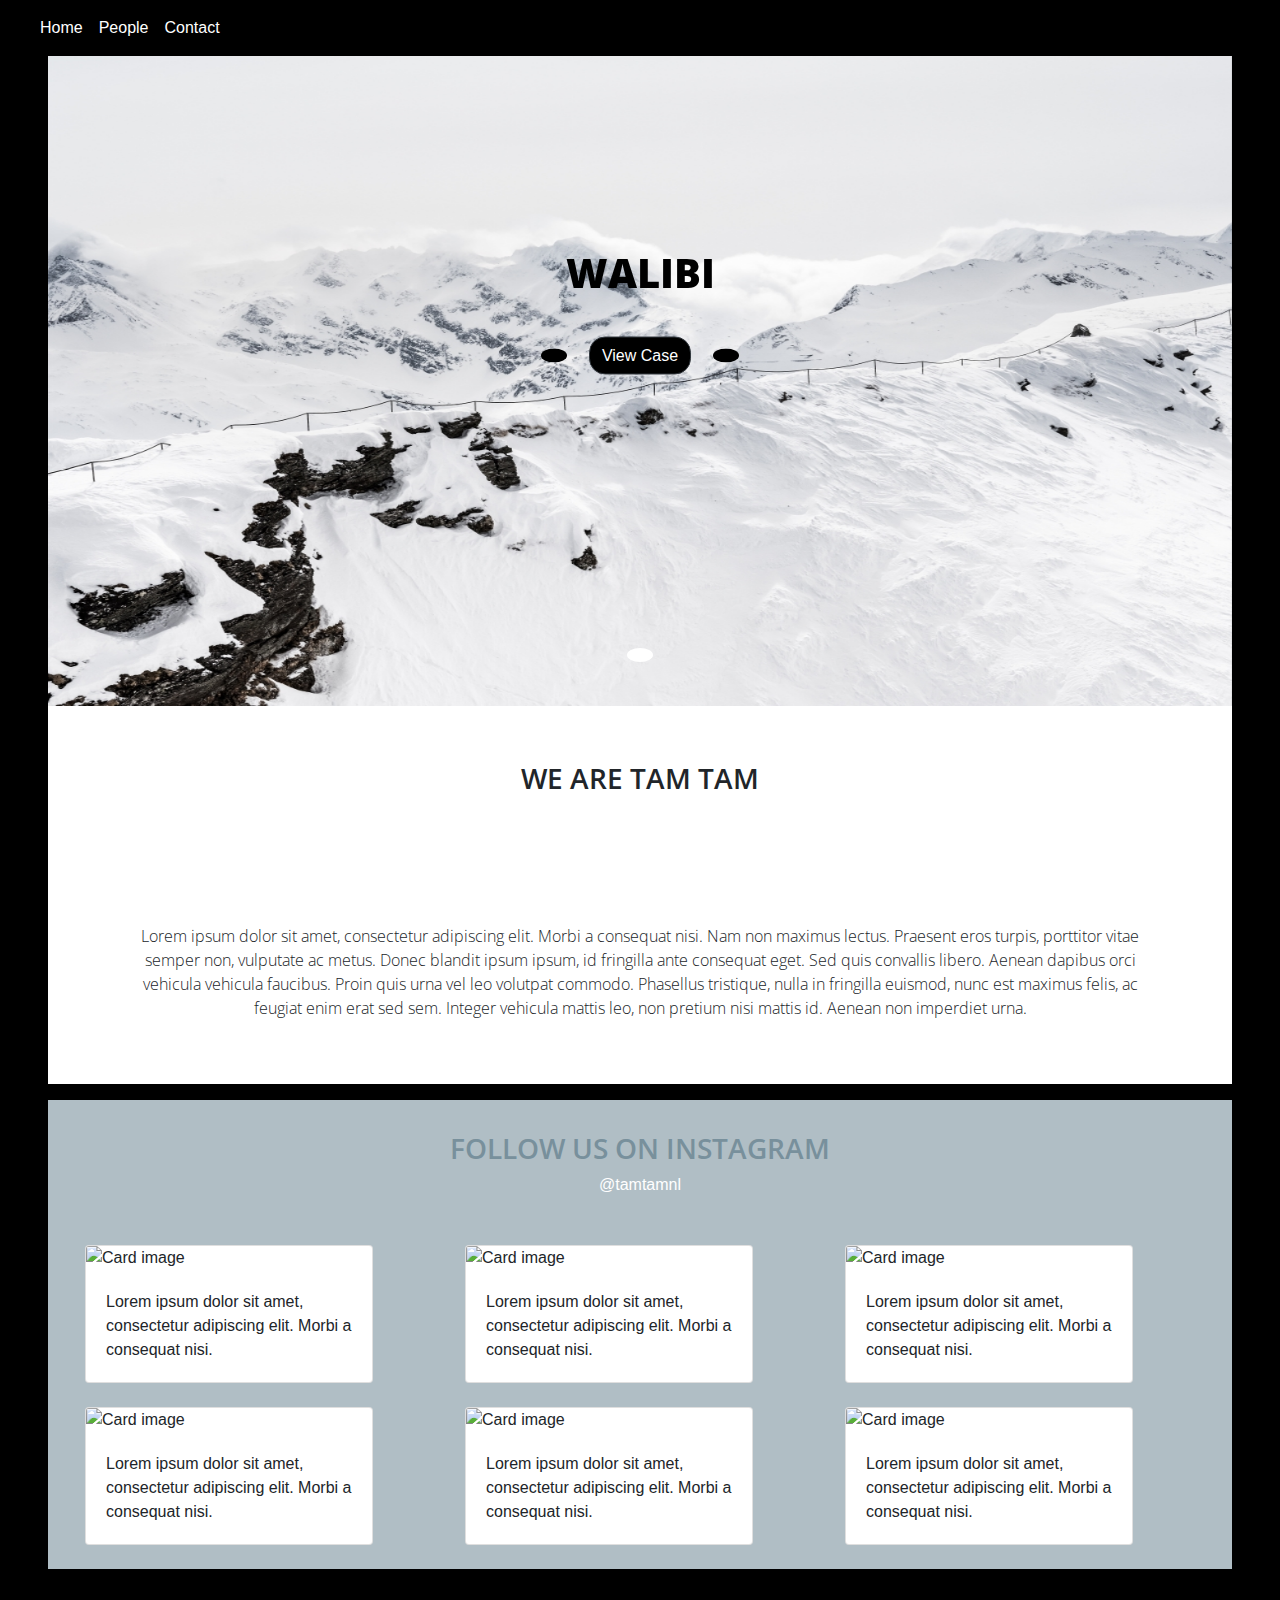
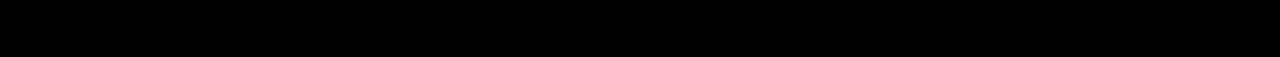
==== index.html @ b9c47a27 "new" ====
<!DOCTYPE html>
<html lang="en" dir="ltr">
  <head>
    <meta charset="utf-8">
    <title>Home</title>
    <script type="text/javascript" src="js/jquery.slim.min.js"></script>
    <script type="text/javascript" src="js/popper.min.js"></script>
    <script type="text/javascript" src="js/vue.js"></script>
        <script type="text/javascript" src="js/app.js"></script>
    <script type="text/javascript" src="js/bootstrap.min.js"></script>
    <link rel="stylesheet" href="css/bootstrap.min.css">
    <link rel="stylesheet" href="css/master.css">
    <link rel="stylesheet" href="https://use.fontawesome.com/releases/v5.0.10/css/all.css" integrity="sha384-+d0P83n9kaQMCwj8F4RJB66tzIwOKmrdb46+porD/OvrJ+37WqIM7UoBtwHO6Nlg" crossorigin="anonymous">
    </head>
  <body>
<header>

</header>
<main class="content-wrapper">
  <header>
    <nav class="navbar navbar-expand-lg navbar-light bg-light">
<a class="navbar-brand" href="#"><span><i class="fas fa-magic"></i></span> </a>
<button class="navbar-toggler" type="button" data-toggle="collapse" data-target="#navbarNav" aria-controls="navbarNav" aria-expanded="false" aria-label="Toggle navigation">
  <span class="navbar-toggler-icon"></span>
</button>
<div class="collapse navbar-collapse" id="">
  <ul class="navbar-nav">
    <li class="nav-item active">
      <a class="nav-link" href="#">Home <span class="sr-only">(current)</span></a>
    </li>
    <li class="nav-item">
      <a class="nav-link" href="#">People</a>
    </li>
    <li class="nav-item">
      <a class="nav-link" href="#">Contact</a>
    </li>
  </ul>
</div>
</nav>
  </header>
  <div id="main-body" class="container-fluid">

<div id="container-carousel" class=" text-center">
  <div id="carousel" class="carousel slide" data-interval="false" >
<div class="carousel-inner">
  <div class="carousel-item active">
    <img class="d-block w-100" style="max-height:650px !important;" src="img/first.jpg" alt="First slide">
  </div>
  <div class="carousel-item">
    <img class="d-block w-100" style="max-height:650px !important;" src="img/second.jpg" alt="Second slide">
  </div>
  <div class="carousel-item">
    <img class="d-block w-100" style="max-height:650px !important;" src="img/third.jpg" alt="Third slide">
  </div>
</div>
<div class="carousel-caption d-none d-md-block heading">
<h1 id="head">WALIBI</h1>
<div class="row justify-content-md-center">
<div class="col-md-1">
  <a class="carousel-control-prev " href="#carousel" role="button" data-slide="prev">
      <button type="button" class="btn control"> <span></span><i class="fas fa-chevron-circle-left"></i></button>
      <span class="sr-only">Previous</span>
    </a>
</div>
<div class="col-md-2">
  <button type="button" style="border-radius:16px !important;background-color:#000;color:#fff;" class="btn btn-dark">View Case</button>
</div>
<div class="col-md-1">
      <a class="carousel-control-next" href="#carousel" role="button" data-slide="next">
        <button type="button" class="btn control"><span></span><i class="fas fa-chevron-circle-right"></i></button>
        <span class="sr-only">Next</span></a>
</div>
</div>
</div>
<div class="carousel-caption d-none d-md-block ">
<button id="scroll" type="button" class="btn scroll"><span></span><i class="fas fa-sort-down"></i></button>
</div>

</div>
</div>
<div id="container-tam" class="container-fluid">

<h3 id="team" style="padding:2em;" class="text-center">We Are Tam Tam</h3>

<p id="team-content" class="text-center">Lorem ipsum dolor sit amet, consectetur adipiscing elit. Morbi a consequat nisi. Nam non maximus lectus. Praesent eros turpis, porttitor vitae semper non, vulputate ac metus. Donec blandit ipsum ipsum, id fringilla ante consequat eget. Sed quis convallis libero. Aenean dapibus orci vehicula vehicula faucibus. Proin quis urna vel leo volutpat commodo. Phasellus tristique, nulla in fringilla euismod, nunc est maximus felis, ac feugiat enim erat sed sem. Integer vehicula mattis leo, non pretium nisi mattis id. Aenean non imperdiet urna.</p>
</div>

<div id="insta" class="container-fluid">
  <div style="padding:2em;" >
    <h3 id="insta-head"class="text-center">Follow us on instagram</h3>
    <p id="insta-id" style="color:#fff;" class="text-center">@tamtamnl</p>
  </div>

  <div  id="app" class="container">
    <div id="feed" class="row">
    <div class="col col-xs-12" v-for="(result, index) in object">

        <div class="card feed-card" style="width: 18rem;">
          <img class="card-img-top" v-bind:src="result.url" alt="Card image">
          <div class="card-body">
            <p class="card-text">{{ result.text }}</p>
          </div>
        </div>
        <br>

      </div>

    </div>
  </div>

</div>
<footer class="text-center">
  <span class="social"><i class="fab fa-facebook-f icons"></i></span>
  <span class="social"><i class="fab fa-twitter icons"></i></span>
  <span class="social"><i class="fab fa-instagram icons"></i></span>
</footer>

  </div>



</main>
  </body>
</html>
---- css/master.css ----
@import url('https://fonts.googleapis.com/css?family=Open+Sans:400,800');
.control{border-radius: 50%;
    background-color: #000;
    color: #fff;
}
.carousel-control-prev{
padding-left: 80%;
opacity: 1;
}
.carousel-control-next{
  padding-right: 80%;
  opacity: 1;
}
.heading{
  color: #000;
  top: 50%;
  transform: translateY(-50%);
}
.control:hover{
    background-color: #FF5722;
}
.scroll{
  color: #FF5722;
  background-color: #fff;
  border-radius: 50%;
}
#insta{
    background-color: #B0BEC5;
    width: 100% !important

}
#insta-head{
  font-family: 'Open Sans', sans-serif;
  font-weight: 600;
  color: #78909C;
  text-transform: uppercase;
}
#head{
  font-family: 'Open Sans', sans-serif;
  font-weight: 800;
  text-transform: uppercase;
  margin-bottom: 1em;
}
#team{
  font-family: 'Open Sans', sans-serif;
  font-weight: 600;
    padding-bottom: 1em;
  text-transform: uppercase;
}
#team-content{
  font-family: 'Open Sans', sans-serif;
  font-weight: 200;
  padding-bottom: 1em;
  padding: 4em;
}
@media only screen
  and (min-device-width: 320px)
  and (max-device-width: 480px)
  and (-webkit-min-device-pixel-ratio: 2) {

     #app{
         max-width: 100%;
     }
#feed{
  display: inline;
}
.feed-card{
  width: 100% !important;
}
.card-body{
  font-size: 2em;
}
#team-content{
  font-size: 2.5em;
  padding: 1em !important;

}
#team{
  font-size: 3.5em;
  padding-bottom: : 0em !important;
}
#insta-id{
  font-size: 2em;
}
#insta-head{
  font-size: 2.5em;
}
}
#container-carousel{

}
#container-tam{
background-color: #fff;
}
#main-body{
  padding: 3em;
  padding-top: 0;
  background-color: #000;
}
.icons{
  color: #fff;
}
footer{
  margin-top: 1em;
}
.social{
  margin: 1em;
}
.navbar{
  background-color: #000 !important
}
.nav-link{
  color: #fff !important;
}
.navbar-brand{
    color: #fff !important;
}
.navbar-toggler{
    background-color: #fff !important;
}
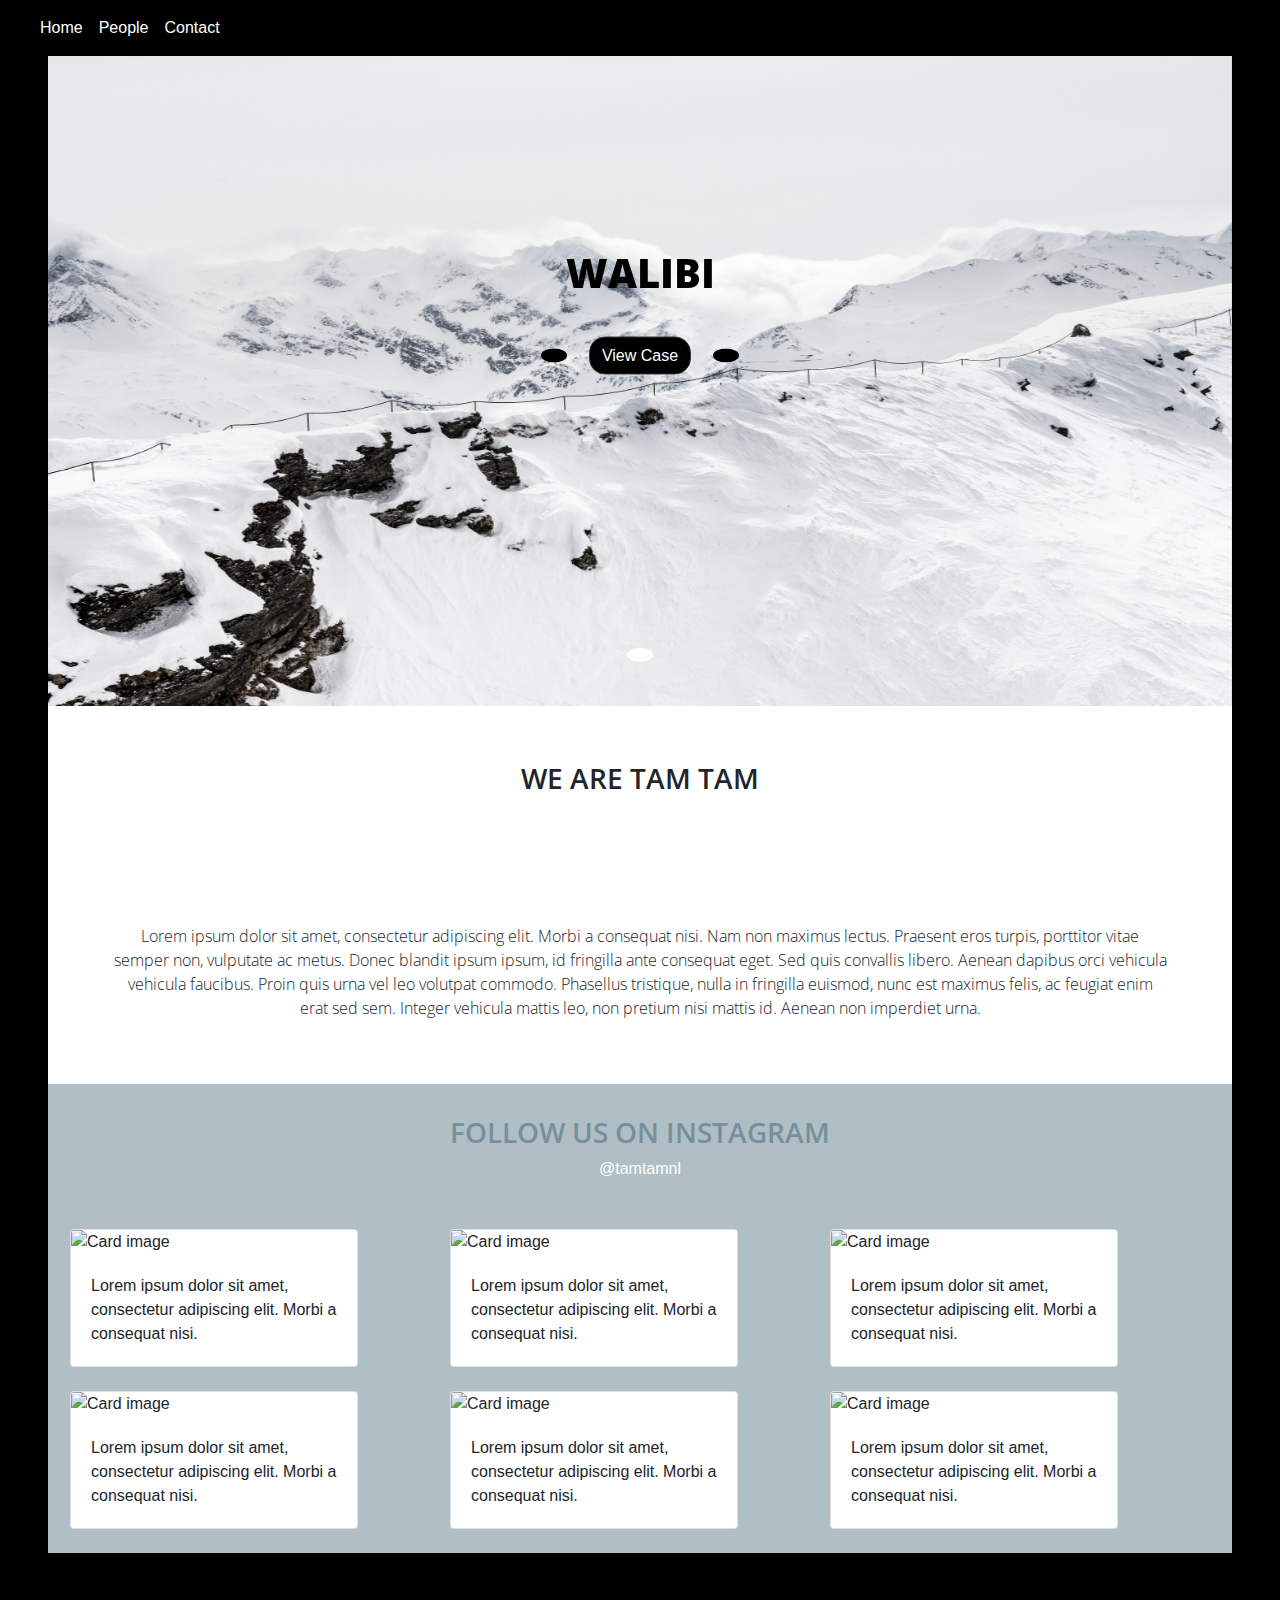
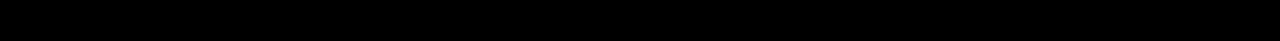
==== commit c18c1b0a: "new" ====
--- a/index.html
+++ b/index.html
@@ -20,10 +20,10 @@
   <header>
     <nav class="navbar navbar-expand-lg navbar-light bg-light">
 <a class="navbar-brand" href="#"><span><i class="fas fa-magic"></i></span> </a>
-<button class="navbar-toggler" type="button" data-toggle="collapse" data-target="#navbarNav" aria-controls="navbarNav" aria-expanded="false" aria-label="Toggle navigation">
+<button  class="navbar-toggler" type="button" data-toggle="modal" data-target="#myModal" aria-controls="navbarNav" aria-expanded="false" aria-label="Toggle navigation">
   <span class="navbar-toggler-icon"></span>
 </button>
-<div class="collapse navbar-collapse" id="">
+<div class="collapse navbar-collapse overlay" id="">
   <ul class="navbar-nav">
     <li class="nav-item active">
       <a class="nav-link" href="#">Home <span class="sr-only">(current)</span></a>
@@ -37,6 +37,27 @@
   </ul>
 </div>
 </nav>
+<div class="modal" id="myModal" tabindex="-1" role="dialog" aria-hidden="true">
+    <div class="modal-dialog modal-full" role="document">
+        <div class="modal-content">
+          <button id="close-btn" type="button" class="close" data-dismiss="modal" aria-label="Close">
+        <span id="close" aria-hidden="true">&times;</span>
+        <span id="brand"><i class="fas fa-magic"></i></span>
+      </button>
+      <ul id="menu" class="navbar-nav text-center">
+        <li class="nav-item active">
+          <a class="nav-link" href="#">Home <span class="sr-only">(current)</span></a>
+        </li>
+        <li class="nav-item">
+          <a class="nav-link" href="#">People</a>
+        </li>
+        <li class="nav-item">
+          <a class="nav-link" href="#">Contact</a>
+        </li>
+      </ul>
+        </div>
+    </div>
+</div>
   </header>
   <div id="main-body" class="container-fluid">
 
@@ -62,7 +83,7 @@
       <span class="sr-only">Previous</span>
     </a>
 </div>
-<div class="col-md-2">
+<div class="col-md-3 col-xl-2">
   <button type="button" style="border-radius:16px !important;background-color:#000;color:#fff;" class="btn btn-dark">View Case</button>
 </div>
 <div class="col-md-1">
@@ -73,15 +94,14 @@
 </div>
 </div>
 <div class="carousel-caption d-none d-md-block ">
-<button id="scroll" type="button" class="btn scroll"><span></span><i class="fas fa-sort-down"></i></button>
+<button id="scroll" type="button" class="btn scroll"><span></span><i class="fas fa-angle-down"></i></button>
 </div>
 
 </div>
 </div>
-<div id="container-tam" class="container-fluid">
 
+<div id="container-tam" class="">
 <h3 id="team" style="padding:2em;" class="text-center">We Are Tam Tam</h3>
-
 <p id="team-content" class="text-center">Lorem ipsum dolor sit amet, consectetur adipiscing elit. Morbi a consequat nisi. Nam non maximus lectus. Praesent eros turpis, porttitor vitae semper non, vulputate ac metus. Donec blandit ipsum ipsum, id fringilla ante consequat eget. Sed quis convallis libero. Aenean dapibus orci vehicula vehicula faucibus. Proin quis urna vel leo volutpat commodo. Phasellus tristique, nulla in fringilla euismod, nunc est maximus felis, ac feugiat enim erat sed sem. Integer vehicula mattis leo, non pretium nisi mattis id. Aenean non imperdiet urna.</p>
 </div>
 
@@ -93,7 +113,7 @@
 
   <div  id="app" class="container">
     <div id="feed" class="row">
-    <div class="col col-xs-12" v-for="(result, index) in object">
+    <div id="col-feed" style="padding-left:0;padding-right:0" class="col col-xs-12" v-for="(result, index) in object">
 
         <div class="card feed-card" style="width: 18rem;">
           <img class="card-img-top" v-bind:src="result.url" alt="Card image">
--- a/css/master.css
+++ b/css/master.css
@@ -52,6 +52,8 @@
   font-weight: 200;
   padding-bottom: 1em;
   padding: 4em;
+  margin-bottom: 0;
+  margin-top: 0;
 }
 @media only screen
   and (min-device-width: 320px)
@@ -118,3 +120,42 @@
 .navbar-toggler{
     background-color: #fff !important;
 }
+.modal-full {
+    min-width: 100%;
+    margin: 0;
+}
+
+.modal-full .modal-content {
+    min-height: 100vh;
+    background-color: #000;
+}
+
+#close{
+  font-size: 4em;
+    float: left;
+    color: #fff;
+    margin: .2em;
+}
+#close:hover{
+  color:#f44336 !important;
+}
+#brand{
+  font-size: 3em;
+float: left;
+color: #fff;
+opacity: 1;
+padding-top: .3em;
+padding-left: 30%;
+}
+#menu{
+  font-size: 5em;
+  font-family: 'Open Sans', sans-serif;
+  font-weight: 600;
+  text-transform: uppercase;
+}
+.nav-link:hover{
+    color:#f44336 !important;
+}
+#feed>div:nth-child(even):{
+
+}
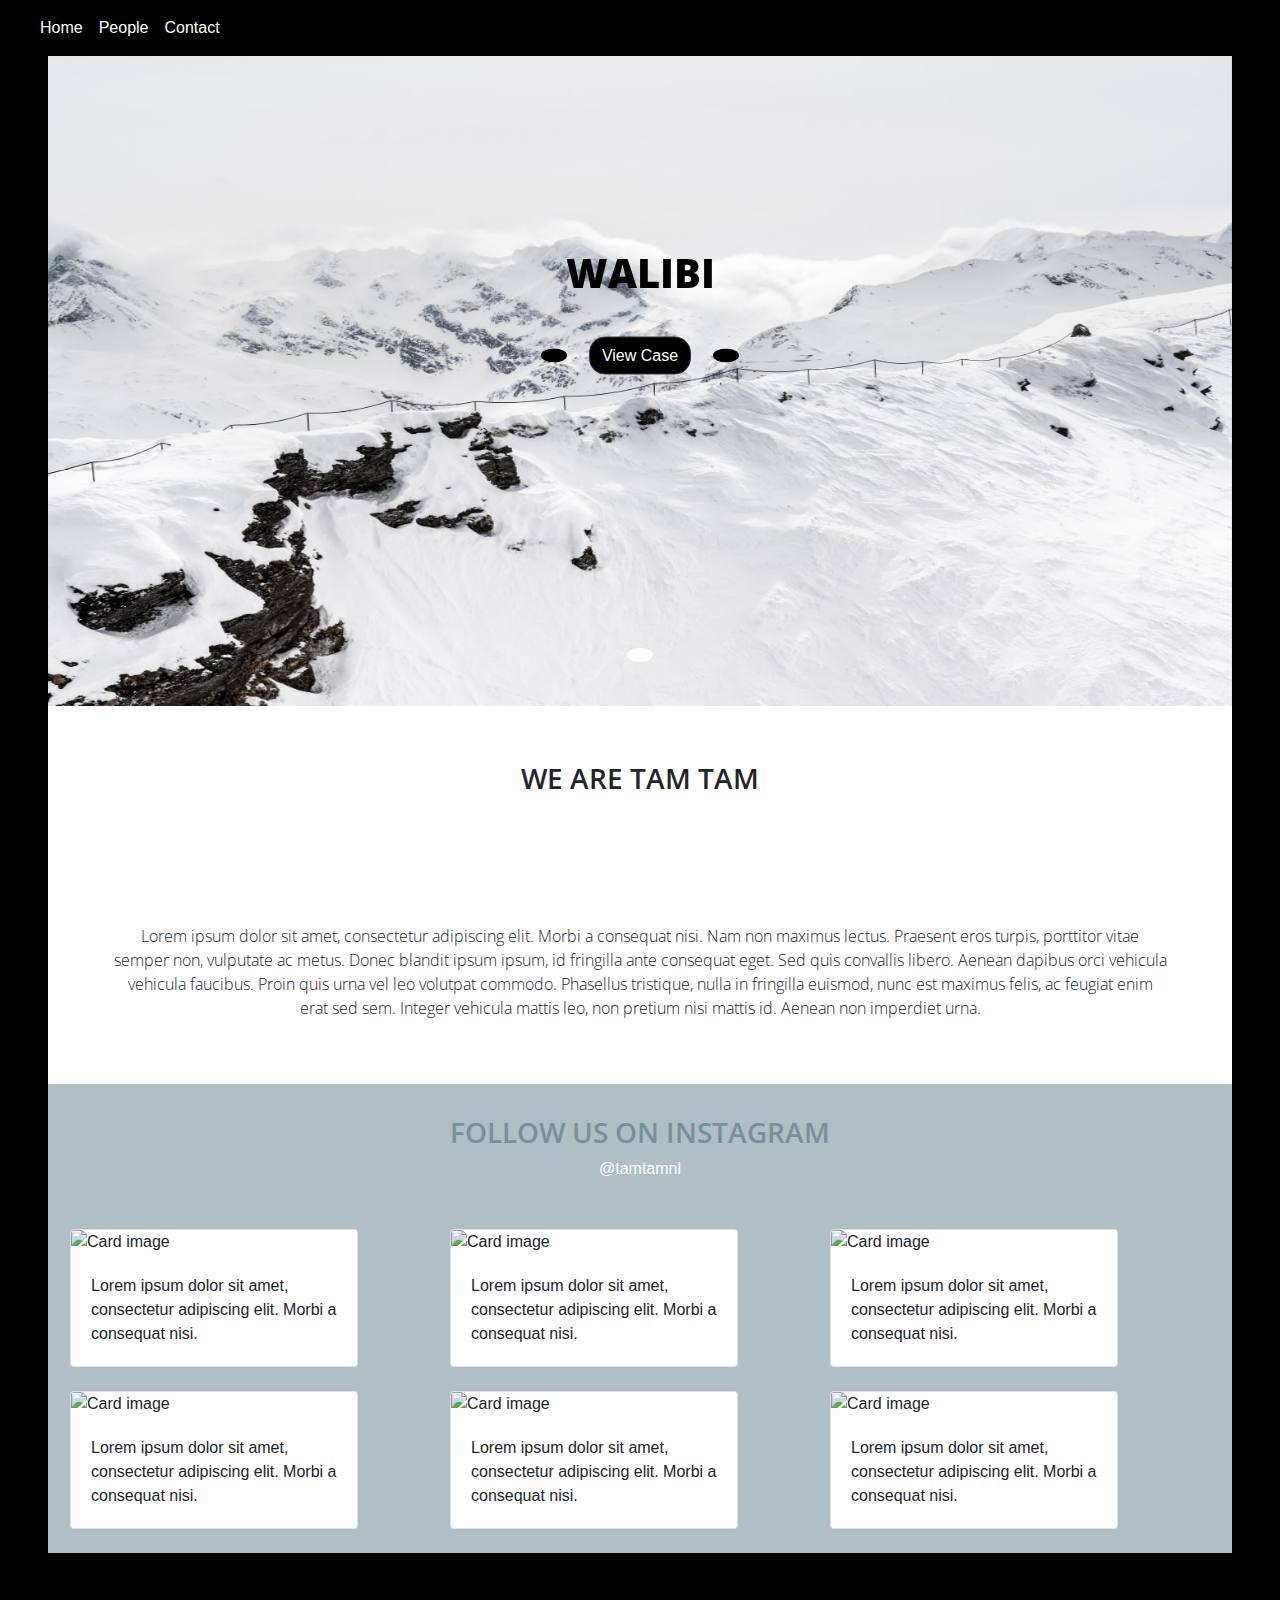
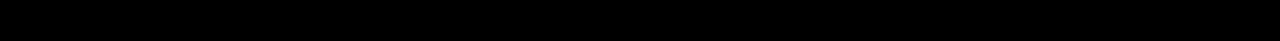
==== commit 26833c6f: "new" ====
--- a/index.html
+++ b/index.html
@@ -1,144 +1,134 @@
 <!DOCTYPE html>
 <html lang="en" dir="ltr">
-  <head>
-    <meta charset="utf-8">
-    <title>Home</title>
-    <script type="text/javascript" src="js/jquery.slim.min.js"></script>
-    <script type="text/javascript" src="js/popper.min.js"></script>
-    <script type="text/javascript" src="js/vue.js"></script>
-        <script type="text/javascript" src="js/app.js"></script>
-    <script type="text/javascript" src="js/bootstrap.min.js"></script>
-    <link rel="stylesheet" href="css/bootstrap.min.css">
-    <link rel="stylesheet" href="css/master.css">
-    <link rel="stylesheet" href="https://use.fontawesome.com/releases/v5.0.10/css/all.css" integrity="sha384-+d0P83n9kaQMCwj8F4RJB66tzIwOKmrdb46+porD/OvrJ+37WqIM7UoBtwHO6Nlg" crossorigin="anonymous">
-    </head>
-  <body>
-<header>
 
-</header>
-<main class="content-wrapper">
-  <header>
-    <nav class="navbar navbar-expand-lg navbar-light bg-light">
-<a class="navbar-brand" href="#"><span><i class="fas fa-magic"></i></span> </a>
-<button  class="navbar-toggler" type="button" data-toggle="modal" data-target="#myModal" aria-controls="navbarNav" aria-expanded="false" aria-label="Toggle navigation">
-  <span class="navbar-toggler-icon"></span>
-</button>
-<div class="collapse navbar-collapse overlay" id="">
-  <ul class="navbar-nav">
-    <li class="nav-item active">
-      <a class="nav-link" href="#">Home <span class="sr-only">(current)</span></a>
-    </li>
-    <li class="nav-item">
-      <a class="nav-link" href="#">People</a>
-    </li>
-    <li class="nav-item">
-      <a class="nav-link" href="#">Contact</a>
-    </li>
-  </ul>
-</div>
-</nav>
-<div class="modal" id="myModal" tabindex="-1" role="dialog" aria-hidden="true">
-    <div class="modal-dialog modal-full" role="document">
-        <div class="modal-content">
-          <button id="close-btn" type="button" class="close" data-dismiss="modal" aria-label="Close">
-        <span id="close" aria-hidden="true">&times;</span>
-        <span id="brand"><i class="fas fa-magic"></i></span>
-      </button>
-      <ul id="menu" class="navbar-nav text-center">
-        <li class="nav-item active">
-          <a class="nav-link" href="#">Home <span class="sr-only">(current)</span></a>
-        </li>
-        <li class="nav-item">
-          <a class="nav-link" href="#">People</a>
-        </li>
-        <li class="nav-item">
-          <a class="nav-link" href="#">Contact</a>
-        </li>
-      </ul>
+<head>
+  <meta charset="utf-8">
+  <title>Home</title>
+  <script type="text/javascript" src="js/jquery.min.js"></script>
+  <script type="text/javascript" src="js/popper.min.js"></script>
+  <script type="text/javascript" src="js/vue.js"></script>
+  <script type="text/javascript" src="js/app.js"></script>
+  <script type="text/javascript" src="js/script.js"></script>
+  <script type="text/javascript" src="js/bootstrap.min.js"></script>
+  <link rel="stylesheet" href="css/bootstrap.min.css">
+  <link rel="stylesheet" href="css/master.css">
+  <link rel="stylesheet" href="https://use.fontawesome.com/releases/v5.0.10/css/all.css" integrity="sha384-+d0P83n9kaQMCwj8F4RJB66tzIwOKmrdb46+porD/OvrJ+37WqIM7UoBtwHO6Nlg" crossorigin="anonymous">
+</head>
+
+<body>
+  <main class="content-wrapper">
+    <header>
+      <nav class="navbar navbar-expand-lg navbar-light bg-light">
+        <a class="navbar-brand" href="#"><span><i class="fas fa-magic"></i></span> </a>
+        <button class="navbar-toggler" type="button" data-toggle="modal" data-target="#myModal" aria-controls="navbarNav" aria-expanded="false" aria-label="Toggle navigation">
+          <span class="navbar-toggler-icon"></span>
+          </button>
+        <div class="collapse navbar-collapse overlay" id="">
+          <ul class="navbar-nav">
+            <li class="nav-item active">
+              <a class="nav-link" href="#">Home <span class="sr-only">(current)</span></a>
+            </li>
+            <li class="nav-item">
+              <a class="nav-link" href="#">People</a>
+            </li>
+            <li class="nav-item">
+              <a class="nav-link" href="#">Contact</a>
+            </li>
+          </ul>
         </div>
-    </div>
-</div>
-  </header>
-  <div id="main-body" class="container-fluid">
-
-<div id="container-carousel" class=" text-center">
-  <div id="carousel" class="carousel slide" data-interval="false" >
-<div class="carousel-inner">
-  <div class="carousel-item active">
-    <img class="d-block w-100" style="max-height:650px !important;" src="img/first.jpg" alt="First slide">
-  </div>
-  <div class="carousel-item">
-    <img class="d-block w-100" style="max-height:650px !important;" src="img/second.jpg" alt="Second slide">
-  </div>
-  <div class="carousel-item">
-    <img class="d-block w-100" style="max-height:650px !important;" src="img/third.jpg" alt="Third slide">
-  </div>
-</div>
-<div class="carousel-caption d-none d-md-block heading">
-<h1 id="head">WALIBI</h1>
-<div class="row justify-content-md-center">
-<div class="col-md-1">
-  <a class="carousel-control-prev " href="#carousel" role="button" data-slide="prev">
-      <button type="button" class="btn control"> <span></span><i class="fas fa-chevron-circle-left"></i></button>
-      <span class="sr-only">Previous</span>
-    </a>
-</div>
-<div class="col-md-3 col-xl-2">
-  <button type="button" style="border-radius:16px !important;background-color:#000;color:#fff;" class="btn btn-dark">View Case</button>
-</div>
-<div class="col-md-1">
-      <a class="carousel-control-next" href="#carousel" role="button" data-slide="next">
-        <button type="button" class="btn control"><span></span><i class="fas fa-chevron-circle-right"></i></button>
-        <span class="sr-only">Next</span></a>
-</div>
-</div>
-</div>
-<div class="carousel-caption d-none d-md-block ">
-<button id="scroll" type="button" class="btn scroll"><span></span><i class="fas fa-angle-down"></i></button>
-</div>
-
-</div>
-</div>
-
-<div id="container-tam" class="">
-<h3 id="team" style="padding:2em;" class="text-center">We Are Tam Tam</h3>
-<p id="team-content" class="text-center">Lorem ipsum dolor sit amet, consectetur adipiscing elit. Morbi a consequat nisi. Nam non maximus lectus. Praesent eros turpis, porttitor vitae semper non, vulputate ac metus. Donec blandit ipsum ipsum, id fringilla ante consequat eget. Sed quis convallis libero. Aenean dapibus orci vehicula vehicula faucibus. Proin quis urna vel leo volutpat commodo. Phasellus tristique, nulla in fringilla euismod, nunc est maximus felis, ac feugiat enim erat sed sem. Integer vehicula mattis leo, non pretium nisi mattis id. Aenean non imperdiet urna.</p>
-</div>
-
-<div id="insta" class="container-fluid">
-  <div style="padding:2em;" >
-    <h3 id="insta-head"class="text-center">Follow us on instagram</h3>
-    <p id="insta-id" style="color:#fff;" class="text-center">@tamtamnl</p>
-  </div>
-
-  <div  id="app" class="container">
-    <div id="feed" class="row">
-    <div id="col-feed" style="padding-left:0;padding-right:0" class="col col-xs-12" v-for="(result, index) in object">
-
-        <div class="card feed-card" style="width: 18rem;">
-          <img class="card-img-top" v-bind:src="result.url" alt="Card image">
-          <div class="card-body">
-            <p class="card-text">{{ result.text }}</p>
+      </nav>
+      <div class="modal" id="myModal" tabindex="-1" role="dialog" aria-hidden="true">
+        <div class="modal-dialog modal-full" role="document">
+          <div class="modal-content">
+            <button id="close-btn" type="button" class="close" data-dismiss="modal" aria-label="Close">
+              <span id="close" aria-hidden="true">&times;</span>
+              <span id="brand"><i class="fas fa-magic"></i></span>
+              </button>
+            <ul id="menu" class="navbar-nav text-center">
+              <li class="nav-item active">
+                <a class="nav-link" href="#">Home <span class="sr-only">(current)</span></a>
+              </li>
+              <li class="nav-item">
+                <a class="nav-link" href="#">People</a>
+              </li>
+              <li class="nav-item">
+                <a class="nav-link" href="#">Contact</a>
+              </li>
+            </ul>
           </div>
         </div>
-        <br>
+      </div>
+    </header>
+    <div id="main-body" class="container-fluid">
+      <div id="container-carousel" class=" text-center">
+        <div id="carousel" class="carousel slide" data-interval="false">
+          <div class="carousel-inner">
+            <div class="carousel-item active">
+              <img class="d-block w-100" style="max-height:650px !important;" src="img/first.jpg" alt="First slide">
+            </div>
+            <div class="carousel-item">
+              <img class="d-block w-100" style="max-height:650px !important;" src="img/second.jpg" alt="Second slide">
+            </div>
+            <div class="carousel-item">
+              <img class="d-block w-100" style="max-height:650px !important;" src="img/third.jpg" alt="Third slide">
+            </div>
+          </div>
+          <div class="carousel-caption d-none d-md-block heading">
+            <h1 id="head">WALIBI</h1>
+            <div class="row justify-content-md-center">
+              <div class="col-md-1">
+                <a class="carousel-control-prev " href="#carousel" role="button" data-slide="prev">
+                  <button type="button" class="btn control"> <span></span><i class="fas fa-chevron-circle-left"></i></button>
+                  <span class="sr-only">Previous</span>
+                  </a>
+              </div>
+              <div class="col-md-3 col-xl-2">
+                <button id="case-btn" type="button" class="btn btn-dark">View Case</button>
+              </div>
+              <div class="col-md-1">
+                <a class="carousel-control-next" href="#carousel" role="button" data-slide="next">
+                  <button type="button" class="btn control"><span></span><i class="fas fa-chevron-circle-right"></i></button>
+                  <span class="sr-only">Next</span></a>
+              </div>
+            </div>
+          </div>
+          <div class="carousel-caption d-none d-md-block ">
+            <button id="scroll" type="button" class="btn scroll"><span></span><i class="fas fa-angle-down"></i></button>
+          </div>
+        </div>
+      </div>
+      <div id="container-tam" class="">
+        <h3 id="team" style="padding:2em;" class="text-center">We Are Tam Tam</h3>
+        <p id="team-content" class="text-center">Lorem ipsum dolor sit amet, consectetur adipiscing elit. Morbi a consequat nisi. Nam non maximus lectus. Praesent eros turpis, porttitor vitae semper non, vulputate ac metus. Donec blandit ipsum ipsum, id fringilla ante consequat eget. Sed quis
+          convallis libero. Aenean dapibus orci vehicula vehicula faucibus. Proin quis urna vel leo volutpat commodo. Phasellus tristique, nulla in fringilla euismod, nunc est maximus felis, ac feugiat enim erat sed sem. Integer vehicula mattis leo, non
+          pretium nisi mattis id. Aenean non imperdiet urna.</p>
+      </div>
+      <div id="insta" class="container-fluid">
+        <div style="padding:2em;">
+          <h3 id="insta-head" class="text-center">Follow us on instagram</h3>
+          <p id="insta-id" style="color:#fff;" class="text-center">@tamtamnl</p>
+        </div>
+        <div id="app" class="container">
+          <div id="feed" class="row">
+            <div id="col-feed" style="padding-left:0;padding-right:0" class="col col-xs-12" v-for="(result, index) in object">
+              <div class="card feed-card" style="width: 18rem;">
+                <img class="card-img-top" v-bind:src="result.url" alt="Card image">
+                <div class="card-body">
+                  <p class="card-text">{{ result.text }}</p>
+                </div>
+              </div>
+              <br>
+            </div>
+          </div>
+        </div>
+      </div>
+      <footer class="text-center">
+        <span class="social"><i class="fab fa-facebook-f icons"></i></span>
+        <span class="social"><i class="fab fa-twitter icons"></i></span>
+        <span class="social"><i class="fab fa-instagram icons"></i></span>
+      </footer>
+    </div>
+  </main>
+</body>
 
-      </div>
-
-    </div>
-  </div>
-
-</div>
-<footer class="text-center">
-  <span class="social"><i class="fab fa-facebook-f icons"></i></span>
-  <span class="social"><i class="fab fa-twitter icons"></i></span>
-  <span class="social"><i class="fab fa-instagram icons"></i></span>
-</footer>
-
-  </div>
-
-
-
-</main>
-  </body>
 </html>
--- a/css/master.css
+++ b/css/master.css
@@ -1,53 +1,69 @@
 @import url('https://fonts.googleapis.com/css?family=Open+Sans:400,800');
-.control{border-radius: 50%;
-    background-color: #000;
-    color: #fff;
+.control {
+  border-radius: 50%;
+  background-color: #000;
+  color: #fff;
 }
-.carousel-control-prev{
-padding-left: 80%;
-opacity: 1;
+
+.carousel-control-prev {
+  padding-left: 80%;
+  opacity: 1;
 }
-.carousel-control-next{
+
+.carousel-control-next {
   padding-right: 80%;
   opacity: 1;
 }
-.heading{
+
+.heading {
   color: #000;
   top: 50%;
   transform: translateY(-50%);
 }
-.control:hover{
-    background-color: #FF5722;
+
+.control:hover {
+  background-color: #FF5722;
 }
-.scroll{
+
+.scroll {
   color: #FF5722;
   background-color: #fff;
   border-radius: 50%;
 }
-#insta{
-    background-color: #B0BEC5;
-    width: 100% !important
 
+#insta {
+  background-color: #B0BEC5;
+  width: 100% !important
 }
-#insta-head{
+
+#case-btn {
+  border-radius: 16px !important;
+  background-color: #000;
+  color: #fff;
+}
+
+#insta-head {
   font-family: 'Open Sans', sans-serif;
   font-weight: 600;
   color: #78909C;
   text-transform: uppercase;
 }
-#head{
+
+#head {
   font-family: 'Open Sans', sans-serif;
   font-weight: 800;
   text-transform: uppercase;
   margin-bottom: 1em;
 }
-#team{
+
+#team {
   font-family: 'Open Sans', sans-serif;
   font-weight: 600;
-    padding-bottom: 1em;
+  padding-bottom: 1em;
   text-transform: uppercase;
 }
-#team-content{
+
+#team-content {
   font-family: 'Open Sans', sans-serif;
   font-weight: 200;
   padding-bottom: 1em;
@@ -55,107 +71,119 @@
   margin-bottom: 0;
   margin-top: 0;
 }
-@media only screen
-  and (min-device-width: 320px)
-  and (max-device-width: 480px)
-  and (-webkit-min-device-pixel-ratio: 2) {
 
-     #app{
-         max-width: 100%;
-     }
-#feed{
-  display: inline;
+@media only screen and (min-device-width: 320px) and (max-device-width: 480px) and (-webkit-min-device-pixel-ratio: 2) {
+  #app {
+    max-width: 100%;
+  }
+  #feed {
+    display: inline;
+  }
+  .feed-card {
+    width: 100% !important;
+  }
+  .card-body {
+    font-size: 2em;
+  }
+  #team-content {
+    font-size: 2.5em;
+    padding: 1em !important;
+  }
+  #team {
+    font-size: 3.5em;
+    padding-bottom: : 0em !important;
+  }
+  #insta-id {
+    font-size: 2em;
+  }
+  #insta-head {
+    font-size: 2.5em;
+  }
 }
-.feed-card{
-  width: 100% !important;
+
+#container-carousel {}
+
+#container-tam {
+  background-color: #fff;
 }
-.card-body{
-  font-size: 2em;
-}
-#team-content{
-  font-size: 2.5em;
-  padding: 1em !important;
 
-}
-#team{
-  font-size: 3.5em;
-  padding-bottom: : 0em !important;
-}
-#insta-id{
-  font-size: 2em;
-}
-#insta-head{
-  font-size: 2.5em;
-}
-}
-#container-carousel{
-
-}
-#container-tam{
-background-color: #fff;
-}
-#main-body{
+#main-body {
   padding: 3em;
   padding-top: 0;
   background-color: #000;
 }
-.icons{
+
+.icons {
   color: #fff;
 }
-footer{
+
+footer {
   margin-top: 1em;
 }
-.social{
+
+.social {
   margin: 1em;
 }
-.navbar{
+
+.social>i:hover {
+  color: #f44336;
+}
+
+.navbar {
   background-color: #000 !important
 }
-.nav-link{
+
+.nav-link {
   color: #fff !important;
 }
-.navbar-brand{
-    color: #fff !important;
+
+.navbar-brand {
+  color: #fff !important;
 }
-.navbar-toggler{
-    background-color: #fff !important;
+
+.navbar-toggler {
+  background-color: #fff !important;
 }
+
 .modal-full {
-    min-width: 100%;
-    margin: 0;
+  min-width: 100%;
+  margin: 0;
 }
 
 .modal-full .modal-content {
-    min-height: 100vh;
-    background-color: #000;
+  min-height: 100vh;
+  background-color: #000;
 }
 
-#close{
+#close {
   font-size: 4em;
-    float: left;
-    color: #fff;
-    margin: .2em;
+  float: left;
+  color: #fff;
+  margin: .2em;
 }
-#close:hover{
-  color:#f44336 !important;
+
+#close:hover {
+  color: #f44336 !important;
 }
-#brand{
+
+#brand {
   font-size: 3em;
-float: left;
-color: #fff;
-opacity: 1;
-padding-top: .3em;
-padding-left: 30%;
+  float: left;
+  color: #fff;
+  opacity: 1;
+  padding-top: .3em;
+  padding-left: 30%;
 }
-#menu{
+
+#menu {
   font-size: 5em;
   font-family: 'Open Sans', sans-serif;
   font-weight: 600;
   text-transform: uppercase;
 }
-.nav-link:hover{
-    color:#f44336 !important;
+
+.nav-link:hover {
+  color: #f44336 !important;
 }
-#feed>div:nth-child(even):{
 
-}
+#feed>div:nth-child(even): {}
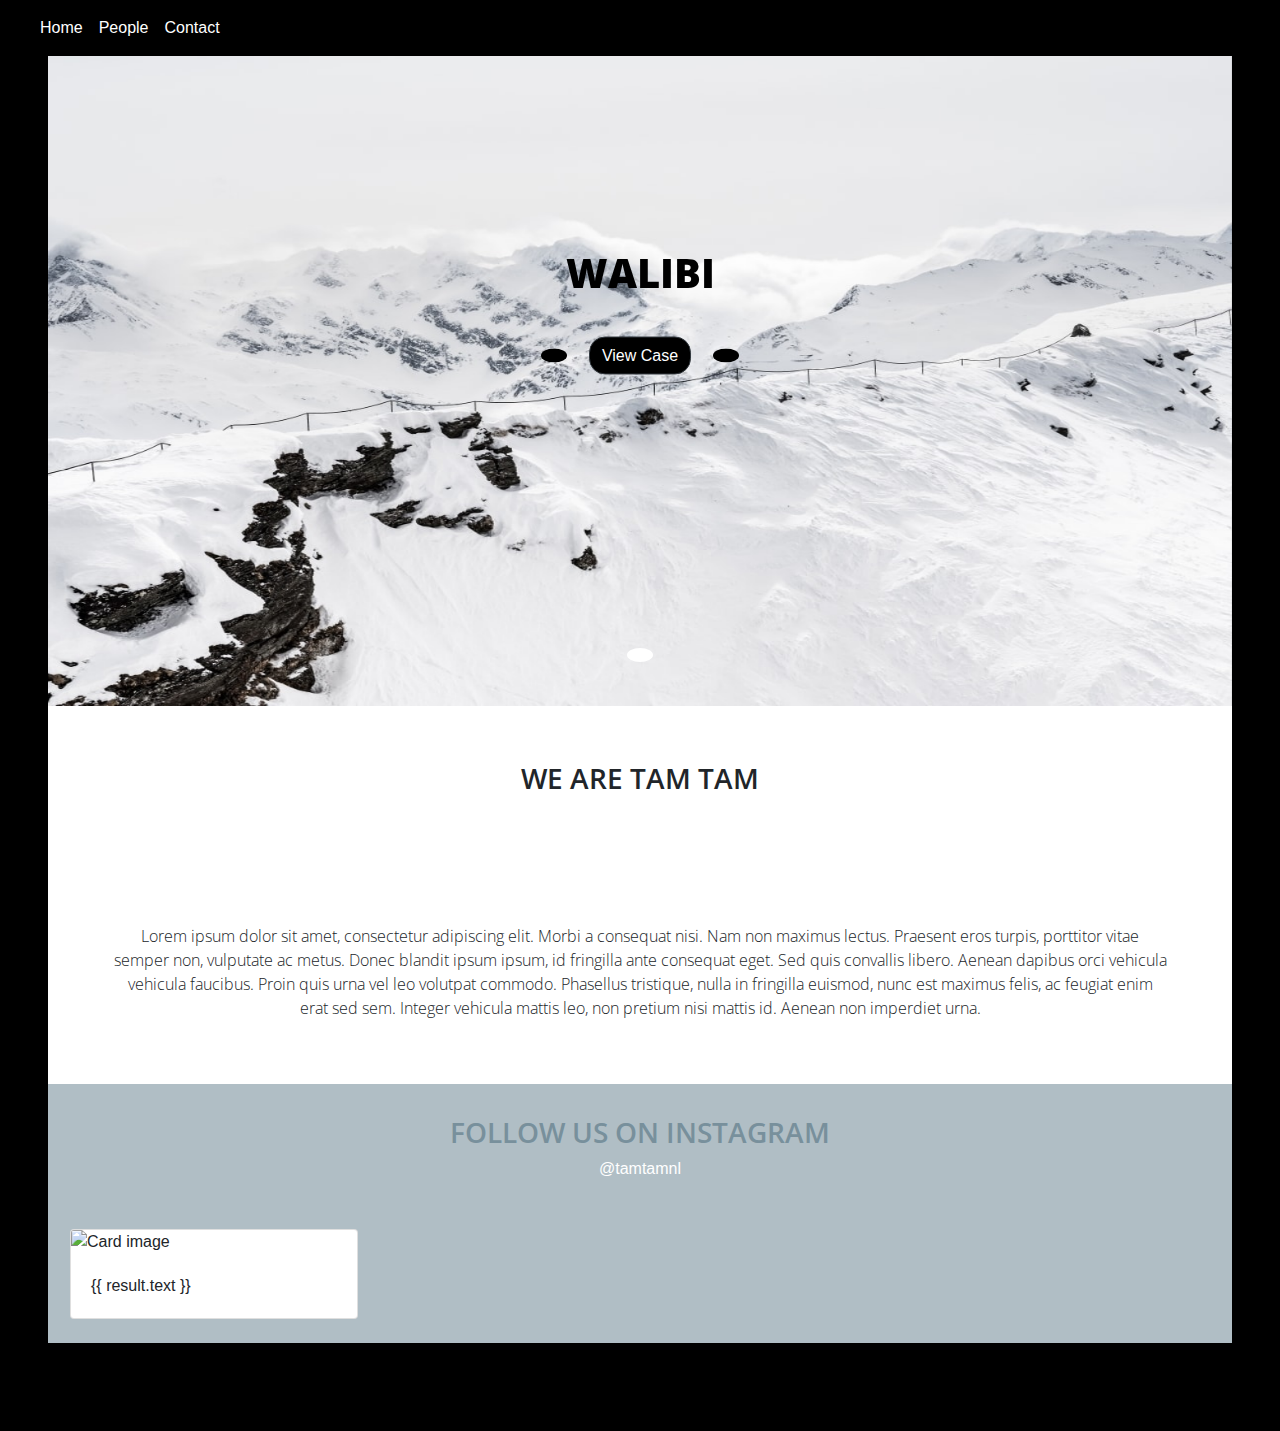
==== commit 8d0e5a63: "new" ====
--- a/index.html
+++ b/index.html
@@ -3,11 +3,11 @@
 
 <head>
   <meta charset="utf-8">
+
   <title>Home</title>
   <script type="text/javascript" src="js/jquery.min.js"></script>
   <script type="text/javascript" src="js/popper.min.js"></script>
   <script type="text/javascript" src="js/vue.js"></script>
-  <script type="text/javascript" src="js/app.js"></script>
   <script type="text/javascript" src="js/script.js"></script>
   <script type="text/javascript" src="js/bootstrap.min.js"></script>
   <link rel="stylesheet" href="css/bootstrap.min.css">
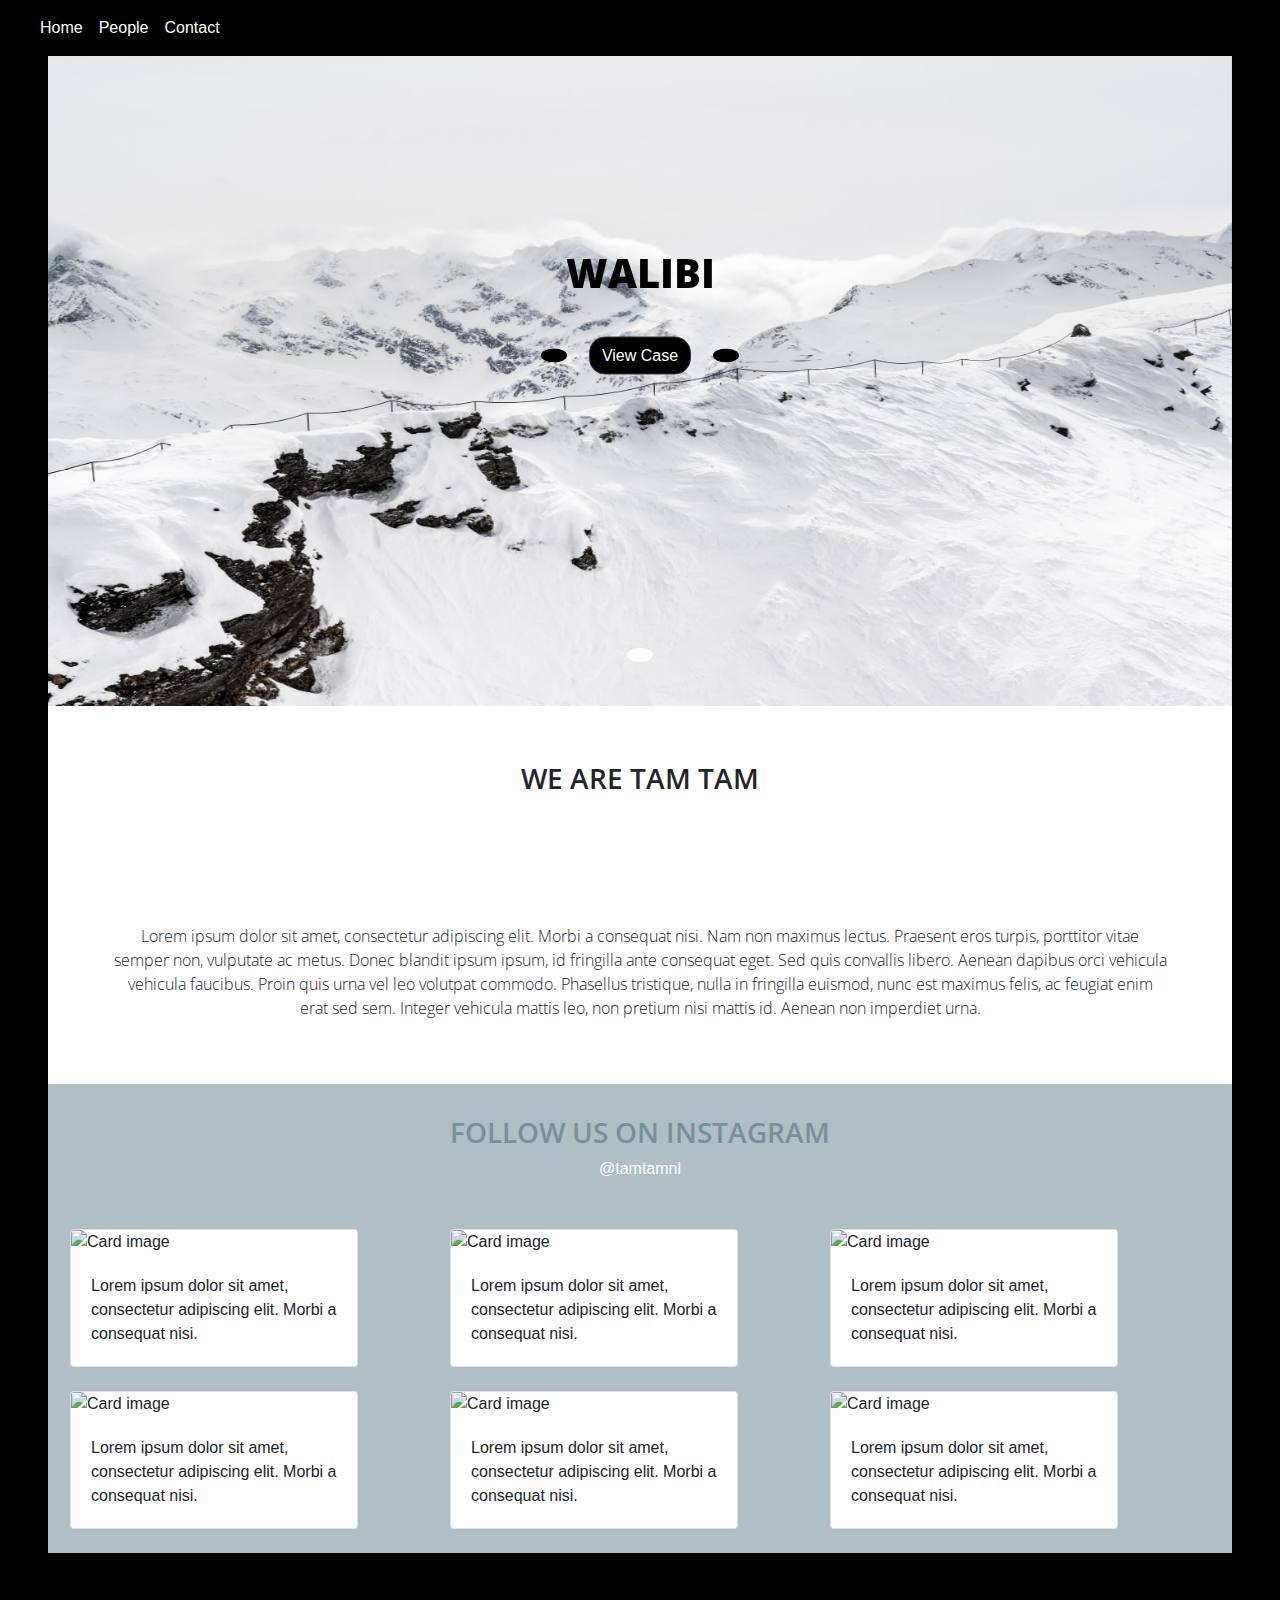
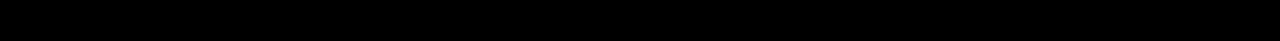
==== commit 793afe8b: "new" ====
--- a/index.html
+++ b/index.html
@@ -8,6 +8,7 @@
   <script type="text/javascript" src="js/jquery.min.js"></script>
   <script type="text/javascript" src="js/popper.min.js"></script>
   <script type="text/javascript" src="js/vue.js"></script>
+    <script type="text/javascript" src="js/app.js"></script>
   <script type="text/javascript" src="js/script.js"></script>
   <script type="text/javascript" src="js/bootstrap.min.js"></script>
   <link rel="stylesheet" href="css/bootstrap.min.css">
@@ -26,13 +27,13 @@
         <div class="collapse navbar-collapse overlay" id="">
           <ul class="navbar-nav">
             <li class="nav-item active">
-              <a class="nav-link" href="#">Home <span class="sr-only">(current)</span></a>
+              <a class="nav-link" href="index.html">Home <span class="sr-only">(current)</span></a>
             </li>
             <li class="nav-item">
               <a class="nav-link" href="#">People</a>
             </li>
             <li class="nav-item">
-              <a class="nav-link" href="#">Contact</a>
+              <a class="nav-link" href="contact.html">Contact</a>
             </li>
           </ul>
         </div>
@@ -46,13 +47,13 @@
               </button>
             <ul id="menu" class="navbar-nav text-center">
               <li class="nav-item active">
-                <a class="nav-link" href="#">Home <span class="sr-only">(current)</span></a>
+                <a class="nav-link" href="index.html">Home <span class="sr-only">(current)</span></a>
               </li>
               <li class="nav-item">
                 <a class="nav-link" href="#">People</a>
               </li>
               <li class="nav-item">
-                <a class="nav-link" href="#">Contact</a>
+                <a class="nav-link" href="contact.html">Contact</a>
               </li>
             </ul>
           </div>
